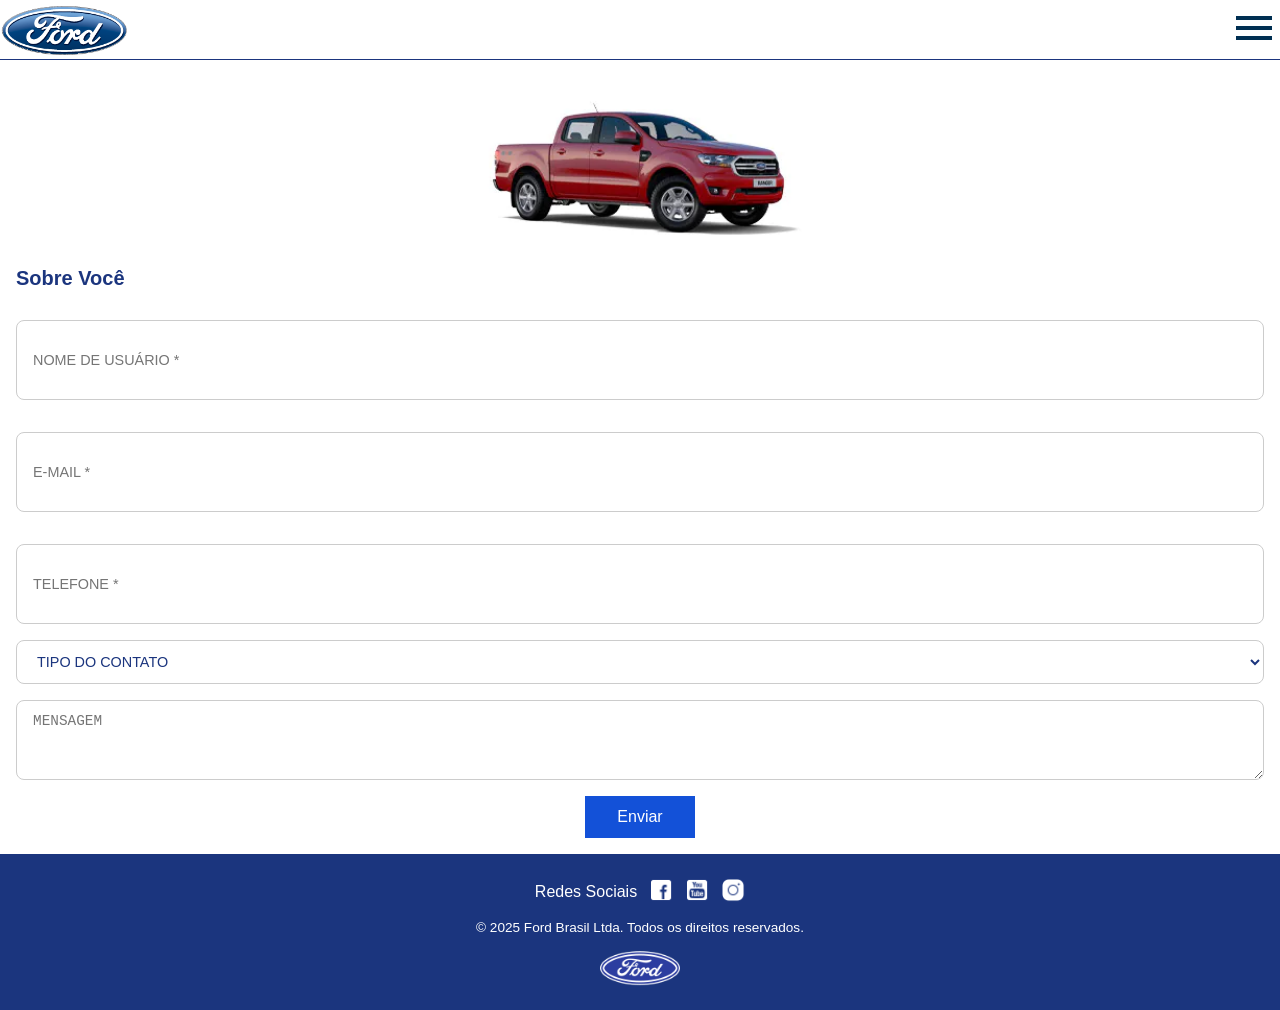
==== contato.html @ 6478be75 "contato page" ====
<!DOCTYPE html>
<html lang="pt-BR">

<head>
    <meta charset="UTF-8">
    <meta name="viewport" content="width=device-width, initial-scale=1.0">
    <title>Ford</title>
    <link rel="stylesheet" href="assets/styles/reset.css">
    <link rel="stylesheet" href="assets/styles/styles.css">
</head>

<body>
    <header class="cabecalho">
        <div class="container">
            <img src="assets/imgs/logo-ford-256.png" alt="Logo da Ford" class="container__logo">
        </div>
        <div class="container">
            <input type="checkbox" id="menu" class="container__botao" />
            <label for="menu">
                <span class="cabecalho__menu-hamburger container__imagem"></span>
            </label>
            <nav class="cabecalho__menu">
                <ul class="cabecalho__lista">
                    <li class="cabecalho__item"><a href="index.html" class="cabecalho__link">Home</a></li>
                    <li class="cabecalho__item"><a href="lancamento.html" class="cabecalho__link">Lançamento</a></li>
                    <li class="cabecalho__titulo"><a href="contato.html" class="cabecalho__link">Contato</a></li>
                </ul>
            </nav>
        </div>
    </header>

    <main class="contato">
        <img src="assets/imgs/xls 2.2 diesel.jpg" alt="Ford XLS 2.2 Diesel" class="contato__imagem">
        <section class="contato__formulario">
            <h2 class="contato__titulo">Sobre Você</h2>
            <form class="contato__form">
                <label for="nome" class="contato__label"></label>
                <input type="text" placeholder="NOME DE USUÁRIO *" class="contato__input contato__textarea" required>
                <label for="email" class="contato__label"></label>
                <input type="email" placeholder="E-MAIL *" class="contato__input contato__textarea" required>

                <label for="telefone" class="contato__label"></label>
                <input type="tel" placeholder="TELEFONE *" class="contato__input contato__textarea" pattern="[0-9]*" inputmode="numeric" required>

                <select class="contato__input contato__select" required>
                    <option value="" disabled selected>TIPO DO CONTATO</option>
                    <option value="elogio">Elogio</option>
                    <option value="sugestao">Sugestão</option>
                    <option value="reclamacao">Reclamação</option>
                </select>
                <textarea placeholder="MENSAGEM" class="contato__input contato__textarea"></textarea>
                <button type="submit" class="contato__botao">Enviar</button>
            </form>
        </section>
    </main>

    <footer class="rodape">
        <div class="rodape__redes">
            <span>Redes Sociais</span>
            <a href="https://www.facebook.com/FordBrasil/?locale=pt_BR" target="_blank" class="rodape__link"><img
                    src="assets/imgs/facebook-50.png" alt="Facebook"></a>
            <a href="https://www.youtube.com/fordbrasil" target="_blank" class="rodape__link"><img
                    src="assets/imgs/youtube-squared-50.png" alt="YouTube"></a>
            <a href="https://www.instagram.com/fordbrasil/" target="_blank" class="rodape__link"><img
                    src="assets/imgs/instagram-logo-50.png" alt="Instagram"></a>
        </div>
        <p class="rodape__copyright">&copy; 2025 Ford Brasil Ltda. Todos os direitos reservados.</p>
        <img src="assets/imgs/ford-96.png" alt="Logo da Ford" class="rodape__logo">
    </footer>

</body>

</html>
---- assets/styles/styles.css ----
@import url(header.css);
@import url(footer.css);
@import url(home.css);
@import url(lancamento.css);
@import url(contato.css);

:root {
    --azul: #1b357e;
    --azul-claro: #1351d8;
    --branco: #ffffff;
    --cinza-claro: #ccc;
}

body {
    display: flex;
    flex-direction: column;
    min-height: 100vh;
    font-family: Arial, sans-serif;
    background: var(--branco);
    color: var(--azul);
}
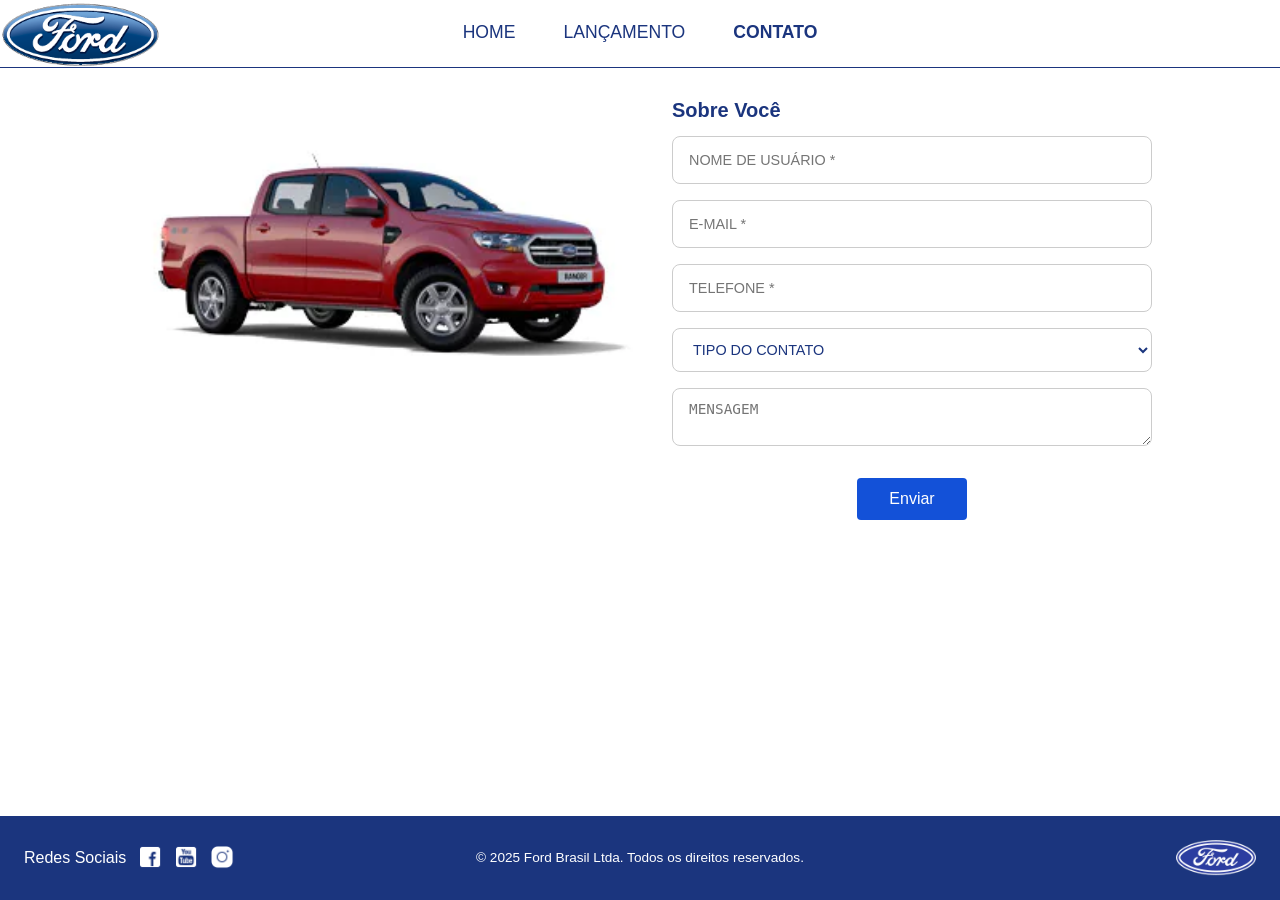
==== commit 5db0a701: "adiciona funcionalidade de envio de formulário" ====
--- a/contato.html
+++ b/contato.html
@@ -7,6 +7,7 @@
     <title>Ford</title>
     <link rel="stylesheet" href="assets/styles/reset.css">
     <link rel="stylesheet" href="assets/styles/styles.css">
+    <script src="assets/js/form.js"></script>
 </head>
 
 <body>
@@ -33,22 +34,20 @@
         <img src="assets/imgs/xls 2.2 diesel.jpg" alt="Ford XLS 2.2 Diesel" class="contato__imagem">
         <section class="contato__formulario">
             <h2 class="contato__titulo">Sobre Você</h2>
-            <form class="contato__form">
-                <label for="nome" class="contato__label"></label>
-                <input type="text" placeholder="NOME DE USUÁRIO *" class="contato__input contato__textarea" required>
-                <label for="email" class="contato__label"></label>
-                <input type="email" placeholder="E-MAIL *" class="contato__input contato__textarea" required>
-
-                <label for="telefone" class="contato__label"></label>
-                <input type="tel" placeholder="TELEFONE *" class="contato__input contato__textarea" pattern="[0-9]*" inputmode="numeric" required>
-
-                <select class="contato__input contato__select" required>
+            <form class="contato__form" onsubmit="return Post(this);">
+                <input type="text" name="nome" placeholder="NOME DE USUÁRIO *" class="contato__input contato__textarea"
+                    required>
+                <input type="email" name="email" placeholder="E-MAIL *" class="contato__input contato__textarea"
+                    required>
+                <input type="tel" name="telefone" placeholder="TELEFONE *" class="contato__input contato__textarea"
+                    pattern="[0-9]*" inputmode="numeric" required>
+                <select name="tipoContato" class="contato__input contato__select" required>
                     <option value="" disabled selected>TIPO DO CONTATO</option>
                     <option value="elogio">Elogio</option>
                     <option value="sugestao">Sugestão</option>
                     <option value="reclamacao">Reclamação</option>
                 </select>
-                <textarea placeholder="MENSAGEM" class="contato__input contato__textarea"></textarea>
+                <textarea name="mensagem" placeholder="MENSAGEM" class="contato__input contato__textarea"></textarea>
                 <button type="submit" class="contato__botao">Enviar</button>
             </form>
         </section>
--- a/assets/styles/styles.css
+++ b/assets/styles/styles.css
@@ -19,3 +19,13 @@
     background: var(--branco);
     color: var(--azul);
 }
+
+main {
+    flex: 1;
+    display: flex;
+    flex-direction: column;
+}
+
+html {
+    overflow-y: scroll;
+}
